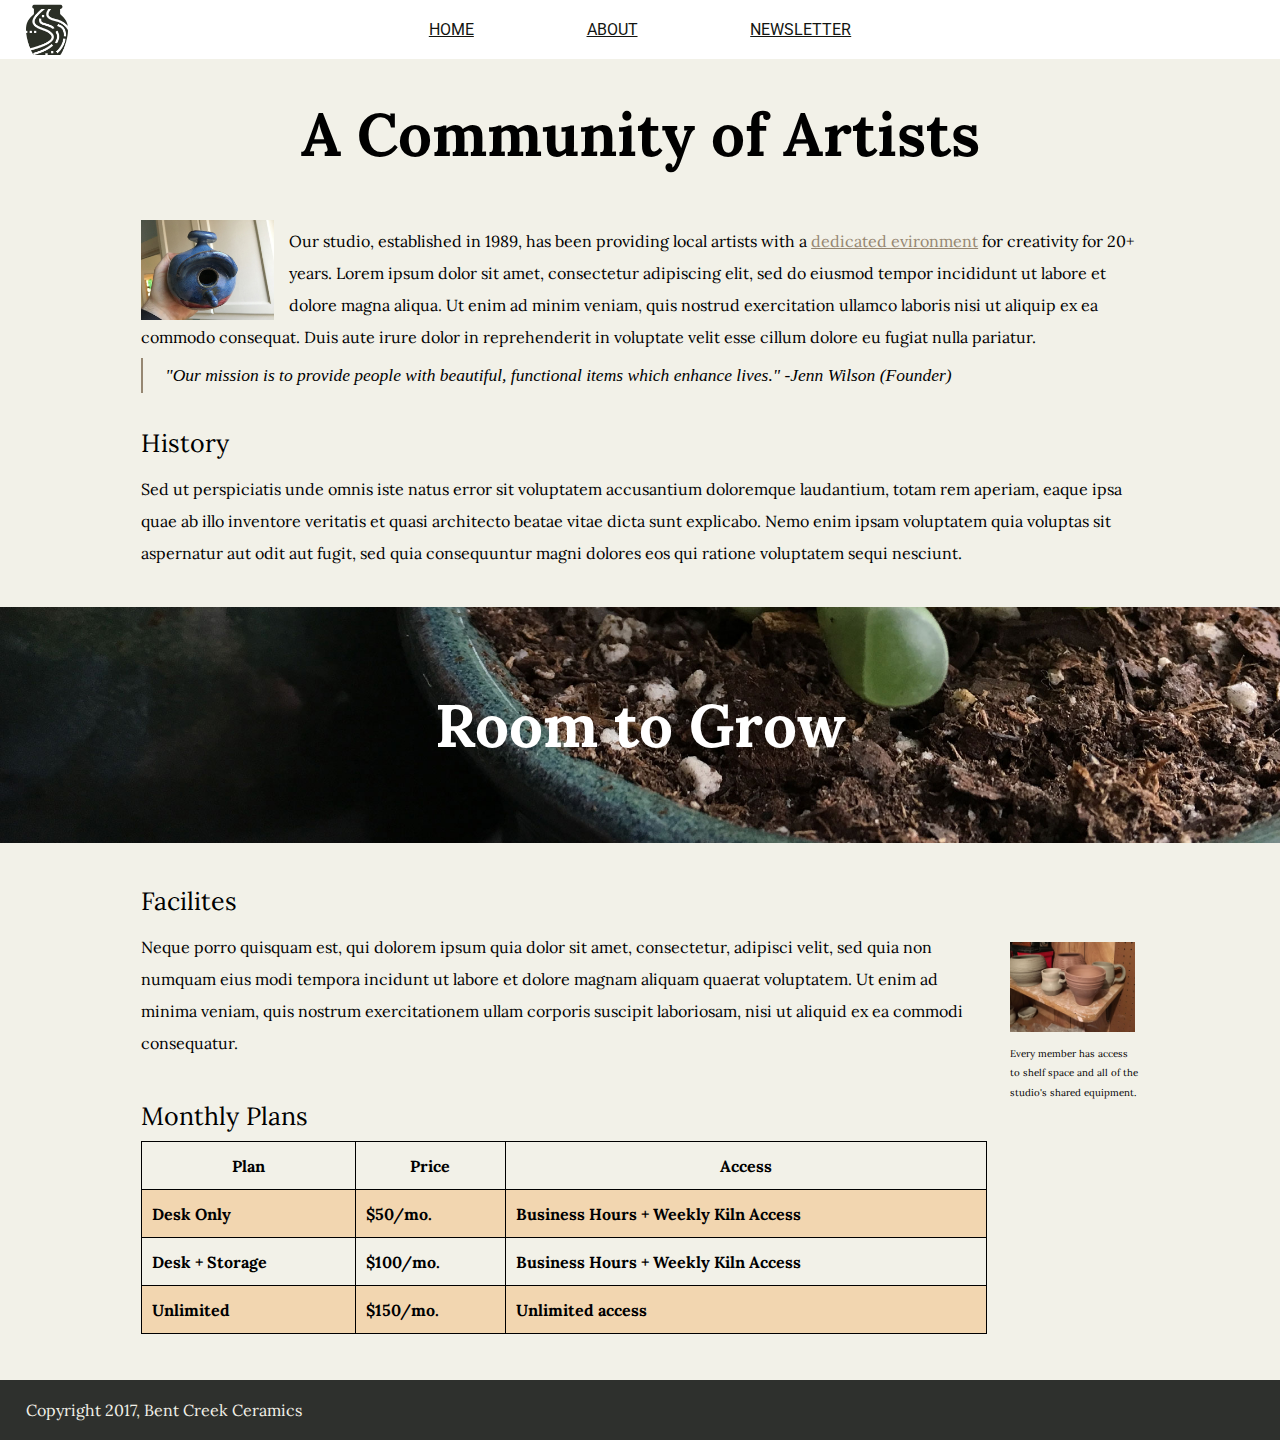
==== about.html @ f8fd8584 "week 1 project" ====
<!-- This is ABOUT -->
<!DOCTYPE html>

<html>
<head>
  <meta charset="utf-8">
  <meta content="IE=edge,chrome=1" http-equiv="X-UA-Compatible">

  <link rel="stylesheet" href="main.css">
  <link rel="stylesheet" href="https://fonts.googleapis.com/css?family=Lora|Roboto:300,300i,400,400i">
  <link rel="icon" type="image/png" href="images/bent-creek-logo.png" sizes="152x152">
  <title> Bent Creek Ceramics - About </title>
</head>

<body>
  <header>
    <!-- navigation -->
    <div class="c-nav s-nav">
      <a href="FILENAME" id="site-logo">
        <img src="images/bent-creek-logo.png" alt="Ceramics logo">
      </a>
      <nav class="c-sub-nav f-sub-nav--style s-sub-nav">
        <a href="FILENAME">Home</a>
        <a href="FILENAME">About</a>
        <a href="FILENAME">Newsletter</a>
      </nav>
    </div>

    <!-- topic title-->
    <div class="c-head f-head--size f-head--style">
      <h1> A Community of Artists </h1>
    </div>
  </header>


  <!-- articles-->
  <main>
    <article class="c-art f-art s-art">
      <img src="images/birdhouse.jpg" alt="Birdhouse" id="art--birdhouse">
      <p>
        Our studio, established in 1989, has been providing local artists with a
        <a href="#under-parallax" id="art--inline-link">dedicated evironment</a>
        for creativity for 20+ years. Lorem ipsum dolor sit amet, consectetur adipiscing elit, sed do eiusmod tempor incididunt ut labore et dolore magna aliqua. Ut enim ad minim veniam, quis nostrud exercitation ullamco laboris nisi ut aliquip ex ea commodo consequat. Duis aute irure dolor in reprehenderit in voluptate velit esse cillum dolore eu fugiat nulla pariatur.
      </p>

      <blockquote>
      "Our mission is to provide people with beautiful, functional items which enhance lives."
      -Jenn Wilson (Founder)
      </blockquote>
    </article>

    <article class="c-art f-art s-art">
      <h3> History </h3>
      <p> Sed ut perspiciatis unde omnis iste natus error sit voluptatem accusantium doloremque laudantium, totam rem aperiam, eaque ipsa quae ab illo inventore veritatis et quasi architecto beatae vitae dicta sunt explicabo. Nemo enim ipsam voluptatem quia voluptas sit aspernatur aut odit aut fugit, sed quia consequuntur magni dolores eos qui ratione voluptatem sequi nesciunt. </p>
    </article>

    <section id="parallax">
      <h1> Room to Grow </h3>
    </section>

<div class="c-art f-art s-art" id="under-parallax">
  <div class="">
    <article class="c-art--margin">
      <div>
        <h3> Facilites </h3>
        <p> Neque porro quisquam est, qui dolorem ipsum quia dolor sit amet, consectetur, adipisci velit, sed quia non numquam eius modi tempora incidunt ut labore et dolore magnam aliquam quaerat voluptatem. Ut enim ad minima veniam, quis nostrum exercitationem ullam corporis suscipit laboriosam, nisi ut aliquid ex ea commodi consequatur.</aside>
      </div>
    </article>

    <article class="c-table">
      <h3> Monthly Plans</h3>
      <table class="c-table--pad s-table--border" id="monthlyPlans">
        <tr>
          <th> Plan </th>
          <th> Price </th>
          <th> Access </th>
        </tr>
        <tr class="tr--bgcolor">
          <td> Desk Only </td>
          <td> $50/mo. </td>
          <td> Business Hours + Weekly Kiln Access </td>
        </tr>
        <tr>
          <td> Desk + Storage </td>
          <td> $100/mo. </td>
          <td> Business Hours + Weekly Kiln Access </td>
        </tr>
        <tr class="f-tablerow tr--bgcolor">
          <td> Unlimited </td>
          <td> $150/mo. </td>
          <td> Unlimited access </td>
        </tr>
      </table>
    </article>
  </div>

    <aside class="c-aside f-aside">
      <img src="images/background-1.jpg" alt="Pottery" id="aside--pot">
      <p>Every member has access to shelf space and all of the studio's shared equipment.</p>
    </aside>
  </div>
  </main>

  <!-- copyright -->
  <footer class="c-copyR f-copyR s-copyR">
    <span> Copyright 2017, Bent Creek Ceramics </span>
  </footer>


</body>
  </html>
---- main.css ----
/*
Background: #F2F1E8
Text: #131511
Inline Link: #968772
Inline Link (Hover): #967343
Navigation Background: #FFFFFF
Navigation Text (Hover): #CD5D67
Navigation Text (Active) #968772
Button Background: #968772
Button Background (Hover): #967343
Button Text: #F2F1E8
Button Text (Hover): #FFFFFF
Input Border Bottom: #968772
Input Border Bottom (Focus): #967343

Import fonts: Lara | Roboto
font-family: 'Roboto', sans-serif;
font-family: 'Lora', serif;

// Considerations
The header/navigation component is always fixed to the top. Contents should scroll behind this component.
Navigation links at the top should link to the corresponding pages in your project directory (paths may vary for each .html document).
The currently visited page's navigation link should have an "active" state.
Use flexbox for grid level layout.
The text "dedicated environment" in the first paragraph of the about page is an inline link. It should link a user to the "Facilities" section below when clicked.
The newsletter signup page has a minimum height of the viewport's height.
The newsletter signup module is centered horizontally and vertically on the page.
The "Name" input field on the newsletter page should have the type text.
The "Email" input field on the newsletter page should have the type email.

//Bonus
Create and apply a favicon.
Use CSS only to make navigation links all caps.
Apply a subtle drop shadow to the bottom of the header.
Apply a subtle transition duration to hover and focus states
Apply parallax scrolling to the background image in the "Room to Grow" section on the about page. When scrolled the image appears to stay stationary while the sections above and below scroll over. This can be done with with the css background and background-size properties.
Add the id nameInput to the name input field in the newsletter page.
Add the id emailInput to the email input field in the newsletter page.
Add the id signupButton to the "Submit" button in the newsletter page.
Include the following code snippet just before the closing body tag (</body>) in newsletter/index.html:

https://newline.theironyard.com/cohorts/25/courses/9/projects/41
https://fonts.google.com/?selection.family=Merriweather:300,300i,400,400i,700%7CRoboto:300,300i,400,400i

Desktop >1024px
Tablet 640 - 1024px
Phone 0-639px
 */

h1, h2, h3, h4, h5, p{
  font-family: 'Lora', serif;
}

html, body{
  background-color: #F2F1E8;
  margin: 0 auto;
  padding: 0 auto;
  height: 100%;
}

/* NOTE: Navigation */
.c-nav{
  padding: 20px auto;
  position: fixed;
  top: 0;
  width: 100%;
}

.s-nav{
  background-color: #FFFFFF;

  display:flex;
  align-items: center;
  justify-content: center;
}

.c-sub-nav{
  margin-right: 4.4%;
  padding: 20px;
}

.f-sub-nav--style{
  color: #2B2F26;
  font-family: 'Roboto', sans-serif;
  text-transform: uppercase;
}

.s-sub-nav{
  flex: 20;

  display: flex;
  justify-content: center;
}

.c-sub-nav a{
  color: #131511;
  padding: 0 5%;
}

.c-sub-nav a:active{
  color: #968772;

}
.c-sub-nav a:hover{
  color: #CD5D67;
}

#site-logo {
  flex: 1;
  position: relative;
    left: 1.5%;
  width: 95%;
}

#site-logo img{
  min-width: 35px;
  position: relative;
    top: 2px;
    left: 1.5%;
  width: 95%;
}

/* NOTE: Header */
.c-head{
  padding: 92.5px 0 32.5px 0;
}
.f-head--size{
  font-size: 30px;
}
.f-head--style{
  font-family: 'Lora', serif;
  line-height: 1.2;
  text-align: center;
}
#compName, h1, p{
  margin: 5px auto;
}


/* NOTE: Products */
.c-pr{
  box-sizing: border-box;
  margin: 0 auto 12.5px auto;
  max-width: 1124px;
  padding: 0 2.5%;
}

.c-pr--row{
  display: flex;
  flex-wrap: wrap;
}

.s-btn{
  background-position: left center;
  background-repeat: no-repeat;
  border-style: none;
  margin: 6.75px 6.75px;

  display: flex;
  flex-wrap: nowrap;
  justify-content: flex-start;
}

.c-btn-primary{
  min-width: 165px;
  min-height: 255px;
  background-size: 100%;
}

#first-row button:nth-child(1){
  background-image: url(images/product-1.jpg);
  background-size: cover;
  flex: 3;
}
#first-row button:nth-child(2){
  background-image: url(images/product-2.jpg);
  flex: 1;
}
#first-row button:nth-child(3){
  background-image: url(images/product-3.jpg);
  background-size: 130%;
  flex: 1;
}

#first-row button h3{
  background-color: #2e302d;
  color: #F2F1E8;
  font-size: 16px;
  padding: 12.5px 10px;
  position: relative;
    top: 87.5px;
}

.c-btn-secondary{
  min-width: 165px;
  min-height: 175px;
  background-size: 140%;
}

#second-row button:nth-child(1){
  background-image: url(images/product-4.jpg);
  flex: 1;
}
#second-row button:nth-child(2){
  background-image: url(images/product-5.jpg);
  flex: 1;
}
#second-row button:nth-child(3){
  background-image: url(images/product-6.jpg);
  background-size: cover;
  flex: 2;
}
#second-row button:nth-child(4){
  background-image: url(images/product-7.jpg);
  flex: 1;
}

#second-row button h3{
  background-color: #2e302d;
  color: #F2F1E8;
  font-size: 16px;
  padding: 12.5px 10px;
  position: relative;
    top: 45px;
}

/* NOTE: Articles */
.c-art{
  box-sizing: border-box;
  margin: 0 auto;
  padding: 0 20px;
  max-width: 1024px;
  padding: 1%;
}

.c-art--margin{
  margin: 0 22.5px 32.5px 0;
}

.f-art{
  line-height: 2;
}

.f-art h3{
  margin: 0;
  font-size: 25px;
  font-weight: normal;
}

.s-art{
}

.c-art blockquote{
  border-left: 2px solid #968772;
  margin: 0 auto;
  padding-left: 22.5px;
}

.f-art blockquote{
  font-size: 17.5px;
  font-style: italic;
}

.c-aside {
  position: relative;
  top: 66.5px;
}

.f-aside{
  font-size: 9.75px;
}

#art--inline-link{
  color: #968772;
}
#art--inline-link:active{
  color: #968772;
  }
#art--inline-link:hover{
  color: #967343;
}

#art--birdhouse{
  float: left;
  height: 100px;
  margin-right: 15px;
}

#aside--pot{
  height: 90px;
  width: 125px;
}

#under-parallax{
  display: flex;
  justify-content: space-around;
}

.c-table{
  padding: 0 22.5px 32.5px 0;
}
.c-table--pad{
  box-sizing: border-box;
  width: 100%;
}
.s-table--border{
  border: thin solid black;
}

#monthlyPlans, tr, th, td{
  border: thin solid black;
  border-collapse: collapse;
  font-family: 'Lora', serif;
  font-weight: bold;
  padding: 7.5px 10px;
  white-space: nowrap;
}

.tr--bgcolor{
  background: #f2d6b0;
}

#parallax{
  color: white;
  background-attachment: fixed;
  background-position: left;
  background-repeat: no-repeat;
  background-size: cover;
  background-image: url(images/background-3.jpg);
  margin: 20px 0;
  padding: 75px;
  text-align: center;
  font-size: 30px;
}

/* NOTE: Newsletter */

#news-bg{
  background-image: url(images/background-2.jpg);
  background-size: cover;
  background-repeat: no-repeat;
  height: 100%;
  width: 100%;
}

.c-form{
  margin: auto;
  padding: 15px 0;
  position: relative;
    top: 20%;
  width: 500px;
}

.s-form{
  background-color: white;
}

.s-form--flex{
  display: flex;
  flex-direction: column;
  align-items: center;
}

.s-form--flex label{
  border: none;
  border-bottom: 2px solid #968772;
  box-shadow: none;
  color: #968772;
  font-family: 'Roboto', sans-serif;
  margin: 35px 0 0 0;
  padding: 3px 0;
}

.f-form {
  text-align: center;
}

.f-form h4{
  font-weight: normal;
  margin: 0;
}

#nameInput, #emailInput{
  border: none;
  border-bottom: 2px solid #968772;
  box-shadow: none;
  color: #968772;
  font-family: 'Roboto', sans-serif;
  padding: 4px;
  margin: 35px 0 0 0;
  width: 385px;
}

#nameInput, #emailInput:focus{
  border-bottom: 2px solid #967343;
}

.f-form {
  text-align: center;
}

.f-form h2{
  font-weight: normal;
}

.c-btn-submit{
  margin: 35px 0 15px 0;
}

#signupButton{
  background-color: #968772;
  border: hidden;
  color: #F2F1E8;
  font-size: 15px;
  padding: 15px 35px;
}

#signupButton:hover{
  background-color: #967343;
  color: #FFFFFF;
}

/* NOTE: Footer Copyright*/
.c-copyR{
  padding: 20px 2%;
}
.f-copyR{
  color: #F2F1E8;
  font-family: 'Lora', serif;
  text-align: left;
}
.s-copyR{
  background-color: #2e302d;
}
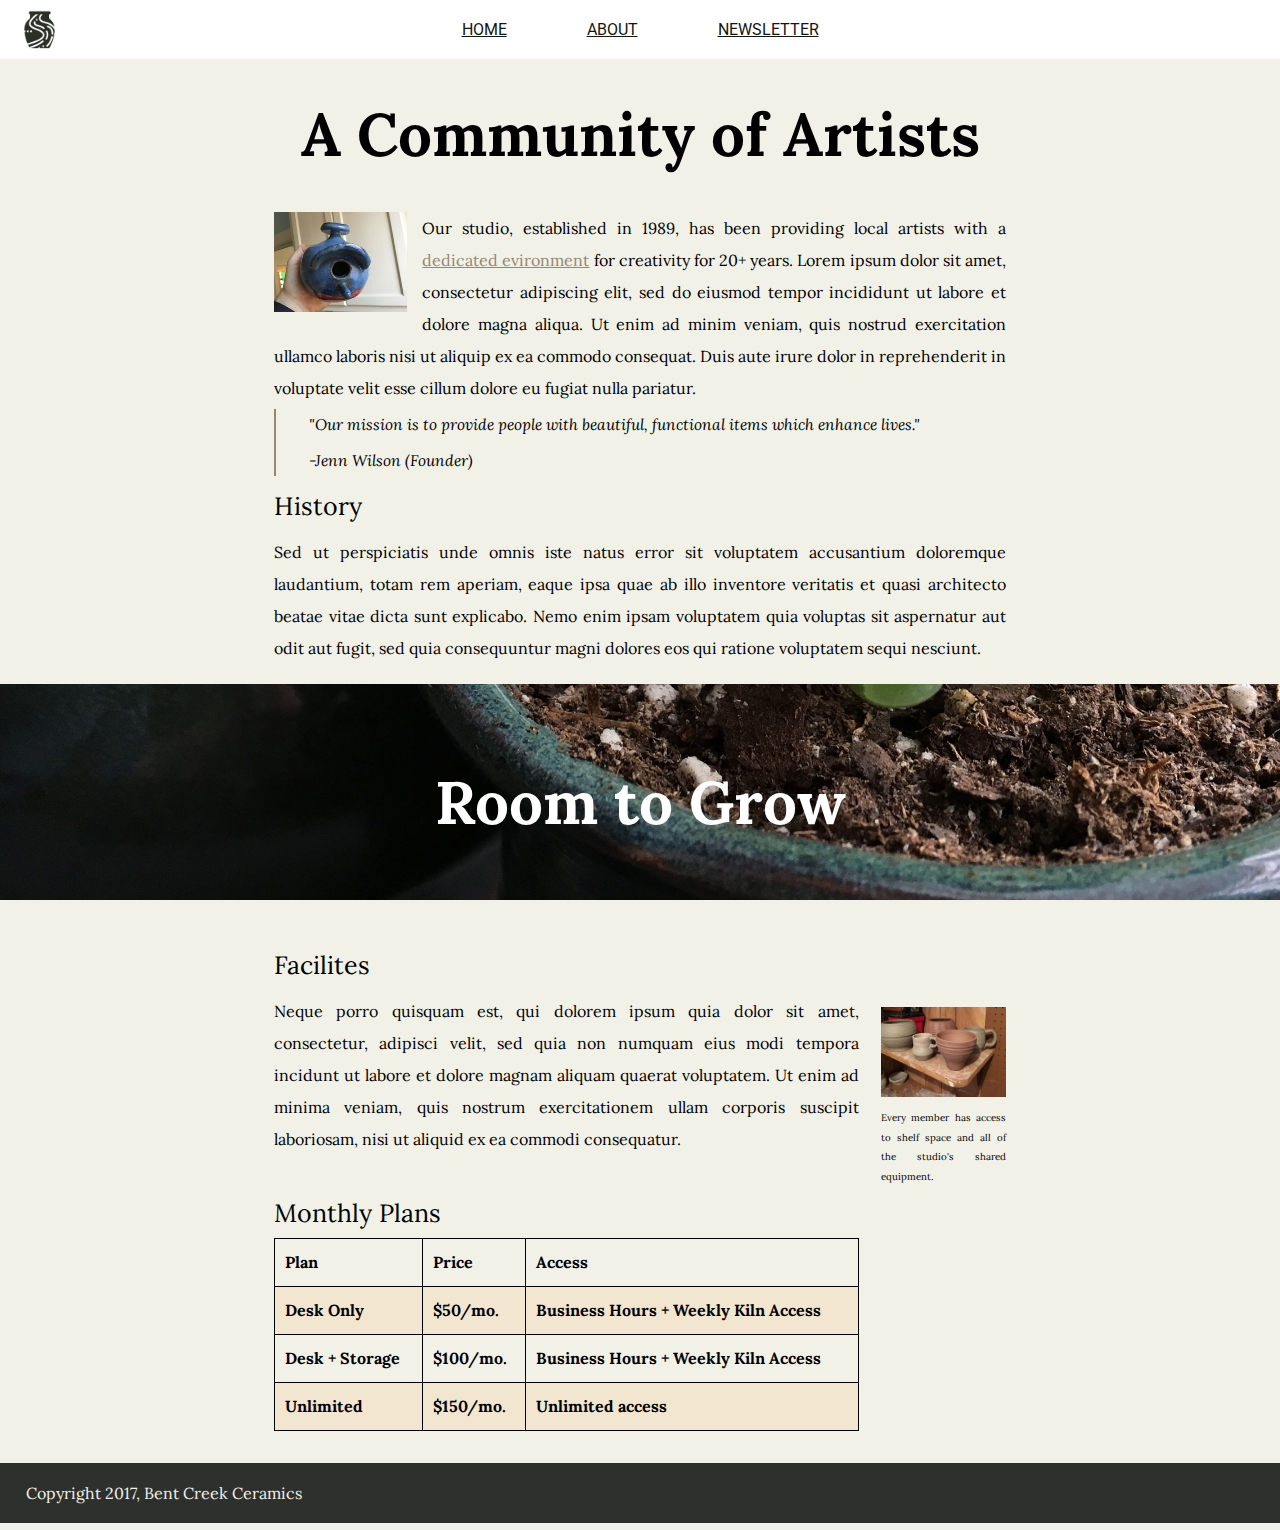
==== commit c98617d4: "week 1 project, fix #1" ====
--- a/about.html
+++ b/about.html
@@ -16,13 +16,13 @@
   <header>
     <!-- navigation -->
     <div class="c-nav s-nav">
-      <a href="FILENAME" id="site-logo">
+      <a href="index.html" id="site-logo">
         <img src="images/bent-creek-logo.png" alt="Ceramics logo">
       </a>
       <nav class="c-sub-nav f-sub-nav--style s-sub-nav">
-        <a href="FILENAME">Home</a>
-        <a href="FILENAME">About</a>
-        <a href="FILENAME">Newsletter</a>
+        <a href="index.html">Home</a>
+        <a href="about.html">About</a>
+        <a href="newsletter.html">Newsletter</a>
       </nav>
     </div>
 
@@ -44,8 +44,8 @@
       </p>
 
       <blockquote>
-      "Our mission is to provide people with beautiful, functional items which enhance lives."
-      -Jenn Wilson (Founder)
+        <p> "Our mission is to provide people with beautiful, functional items which enhance lives." </p>
+        <p> -Jenn Wilson (Founder) </p>
       </blockquote>
     </article>
 
@@ -85,7 +85,7 @@
           <td> $100/mo. </td>
           <td> Business Hours + Weekly Kiln Access </td>
         </tr>
-        <tr class="f-tablerow tr--bgcolor">
+        <tr class="tr--bgcolor">
           <td> Unlimited </td>
           <td> $150/mo. </td>
           <td> Unlimited access </td>
--- a/main.css
+++ b/main.css
@@ -60,9 +60,8 @@
 
 /* NOTE: Navigation */
 .c-nav{
-  padding: 20px auto;
   position: fixed;
-  top: 0;
+    top: 0;
   width: 100%;
 }
 
@@ -94,7 +93,7 @@
 
 .c-sub-nav a{
   color: #131511;
-  padding: 0 5%;
+  padding: 0 40px;
 }
 
 .c-sub-nav a:active{
@@ -109,20 +108,21 @@
   flex: 1;
   position: relative;
     left: 1.5%;
-  width: 95%;
+  width: 90%;
 }
 
 #site-logo img{
   min-width: 35px;
+  padding: 5px 0;
   position: relative;
     top: 2px;
     left: 1.5%;
-  width: 95%;
+  width: 70%;
 }
 
 /* NOTE: Header */
 .c-head{
-  padding: 92.5px 0 32.5px 0;
+  padding: 92.5px 10% 32.5px 10%;
 }
 .f-head--size{
   font-size: 30px;
@@ -132,6 +132,7 @@
   line-height: 1.2;
   text-align: center;
 }
+
 #compName, h1, p{
   margin: 5px auto;
 }
@@ -157,14 +158,19 @@
   margin: 6.75px 6.75px;
 
   display: flex;
-  flex-wrap: nowrap;
+  flex-wrap: wrap;
   justify-content: flex-start;
 }
 
 .c-btn-primary{
+  background-size: 100%;
   min-width: 165px;
   min-height: 255px;
-  background-size: 100%;
+}
+
+button{
+  margin: 0;
+  padding: 0;
 }
 
 #first-row button:nth-child(1){
@@ -228,9 +234,8 @@
 .c-art{
   box-sizing: border-box;
   margin: 0 auto;
-  padding: 0 20px;
-  max-width: 1024px;
-  padding: 1%;
+  max-width: 924px;
+  padding: 0 7.5%;
 }
 
 .c-art--margin{
@@ -239,6 +244,7 @@
 
 .f-art{
   line-height: 2;
+  text-align: justify;
 }
 
 .f-art h3{
@@ -253,11 +259,11 @@
 .c-art blockquote{
   border-left: 2px solid #968772;
   margin: 0 auto;
-  padding-left: 22.5px;
+  padding: 0 32.5px;
 }
 
 .f-art blockquote{
-  font-size: 17.5px;
+  font-size: 15.5px;
   font-style: italic;
 }
 
@@ -317,7 +323,7 @@
 }
 
 .tr--bgcolor{
-  background: #f2d6b0;
+  background: rgba(242, 214, 176, 0.4);
 }
 
 #parallax{
@@ -368,7 +374,7 @@
   color: #968772;
   font-family: 'Roboto', sans-serif;
   margin: 35px 0 0 0;
-  padding: 3px 0;
+  padding: 0 15px 4px 0px;
 }
 
 .f-form {
@@ -386,6 +392,7 @@
   box-shadow: none;
   color: #968772;
   font-family: 'Roboto', sans-serif;
+  font-size: 15px;
   padding: 4px;
   margin: 35px 0 0 0;
   width: 385px;
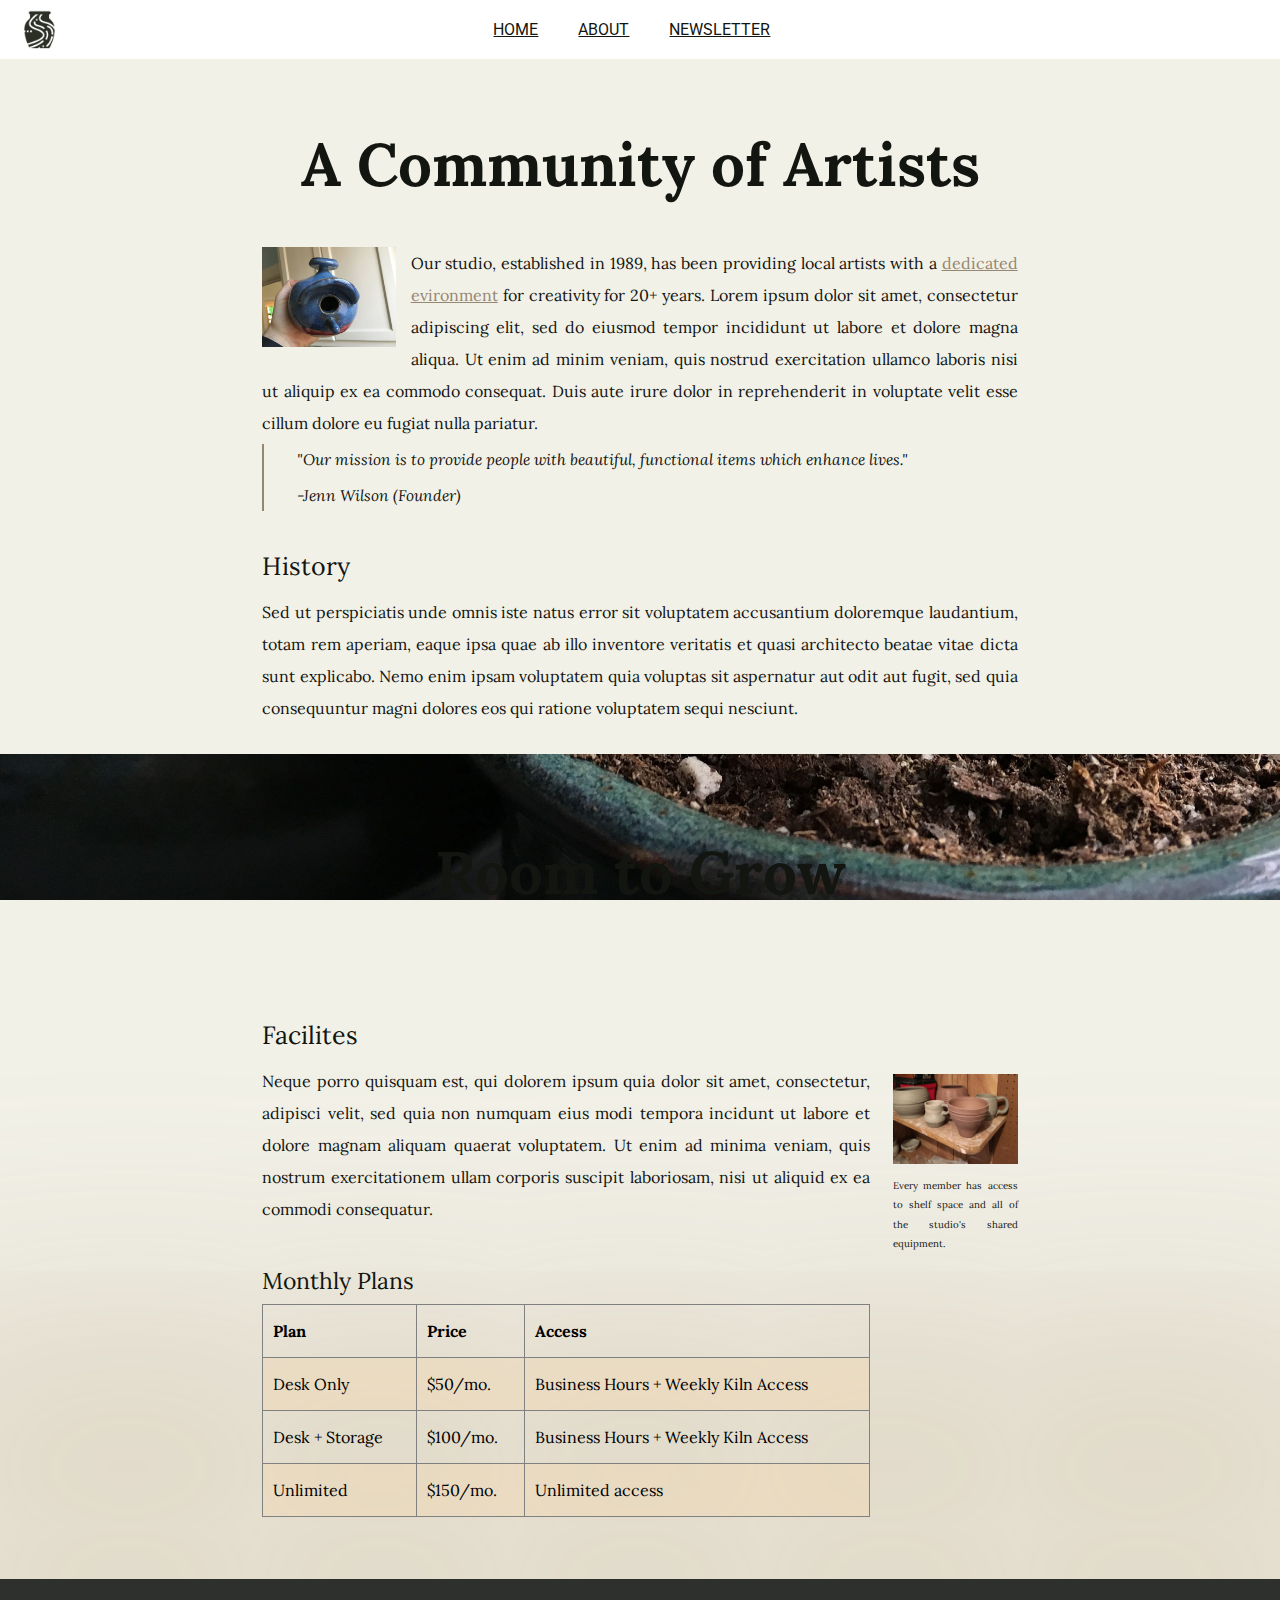
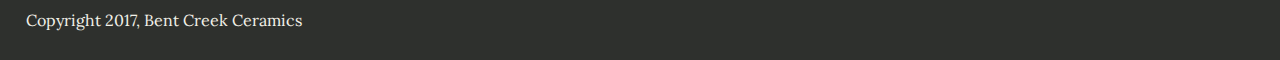
==== commit b3e89711: "week 1 project, fix media screen" ====
--- a/about.html
+++ b/about.html
@@ -59,7 +59,7 @@
     </section>
 
 <div class="c-art f-art s-art" id="under-parallax">
-  <div class="">
+  <div class="" id="facilities">
     <article class="c-art--margin">
       <div>
         <h3> Facilites </h3>
--- a/main.css
+++ b/main.css
@@ -47,7 +47,10 @@
 Phone 0-639px
  */
 
+ /* NOTE: visited and active states do not work */
+
 h1, h2, h3, h4, h5, p{
+  color: #131511;
   font-family: 'Lora', serif;
 }
 
@@ -74,7 +77,7 @@
 }
 
 .c-sub-nav{
-  margin-right: 4.4%;
+  margin-right: 5.6%;
   padding: 20px;
 }
 
@@ -89,18 +92,15 @@
 
   display: flex;
   justify-content: center;
-}
-
-.c-sub-nav a{
+
+}
+
+.f-sub-nav--style a{
   color: #131511;
-  padding: 0 40px;
-}
-
-.c-sub-nav a:active{
-  color: #968772;
-
-}
-.c-sub-nav a:hover{
+  padding: 0 20px;
+}
+
+.f-sub-nav--style a:hover{
   color: #CD5D67;
 }
 
@@ -122,7 +122,7 @@
 
 /* NOTE: Header */
 .c-head{
-  padding: 92.5px 10% 32.5px 10%;
+  padding: 122.5px 10% 32.5px 10%;
 }
 .f-head--size{
   font-size: 30px;
@@ -141,14 +141,15 @@
 /* NOTE: Products */
 .c-pr{
   box-sizing: border-box;
-  margin: 0 auto 12.5px auto;
-  max-width: 1124px;
+  margin: 0 auto 18.5px auto;
+  max-width: 1104px;
   padding: 0 2.5%;
 }
 
 .c-pr--row{
   display: flex;
   flex-wrap: wrap;
+  justify-content: space-around;
 }
 
 .s-btn{
@@ -165,7 +166,7 @@
 .c-btn-primary{
   background-size: 100%;
   min-width: 165px;
-  min-height: 255px;
+  min-height: 288px;
 }
 
 button{
@@ -194,7 +195,7 @@
   font-size: 16px;
   padding: 12.5px 10px;
   position: relative;
-    top: 87.5px;
+    top: 99.5px;
 }
 
 .c-btn-secondary{
@@ -233,9 +234,9 @@
 /* NOTE: Articles */
 .c-art{
   box-sizing: border-box;
-  margin: 0 auto;
-  max-width: 924px;
-  padding: 0 7.5%;
+  margin: 10px auto 30px;
+  max-width: 1024px;
+  padding: 0 10.5%;
 }
 
 .c-art--margin{
@@ -269,7 +270,7 @@
 
 .c-aside {
   position: relative;
-  top: 66.5px;
+  top: 64px;
 }
 
 .f-aside{
@@ -305,6 +306,10 @@
 .c-table{
   padding: 0 22.5px 32.5px 0;
 }
+
+.c-table h3{
+  font-size: 23px;
+}
 .c-table--pad{
   box-sizing: border-box;
   width: 100%;
@@ -314,11 +319,10 @@
 }
 
 #monthlyPlans, tr, th, td{
-  border: thin solid black;
+  border: thin solid grey;
   border-collapse: collapse;
   font-family: 'Lora', serif;
-  font-weight: bold;
-  padding: 7.5px 10px;
+  padding: 10px 10px;
   white-space: nowrap;
 }
 
@@ -429,7 +433,8 @@
 
 /* NOTE: Footer Copyright*/
 .c-copyR{
-  padding: 20px 2%;
+  margin 0 auto;
+  padding: 30.5px 2%;
 }
 .f-copyR{
   color: #F2F1E8;
@@ -437,5 +442,92 @@
   text-align: left;
 }
 .s-copyR{
+  box-shadow: 0px -100px 214px 200px rgba(150,115,67,0.18);
   background-color: #2e302d;
 }
+
+
+/* NOTE: SCREEN CHANGES */
+@media screen and (max-width: 946px){
+  #first-row button:nth-child(1){
+    flex: 2.063;
+  }
+
+  #first-row button h3{
+    font-size: 14.75px;
+    padding: 10.5px 8px;
+  }
+
+  #second-row button:nth-child(3){
+    flex: 1;
+  }
+
+  #second-row button h3{
+    font-size: 14.75px;
+    padding: 10.5px 8px;
+  }
+
+}
+
+@media screen and (max-width: 766px){
+  #first-row button:nth-child(1){
+    min-width: 560px;;
+  }
+
+  .c-btn-secondary{
+    background-size: 140%;
+    min-width: 225px;
+    min-height: 235px;
+  }
+
+  .c-art--margin{
+    margin: 0;
+  }
+
+  #under-parallax{
+    display: flex;
+    flex-flow: column nowrap;
+  }
+
+  .c-aside{
+    top: 0px;
+  }
+
+  #aside--pot{
+    float: left;
+    margin-right: 20px;
+  }
+}
+
+@media screen and (max-width: 639px){
+  .c-sub-nav{
+    margin: 0 auto;
+    padding: 15px 10px;
+  }
+  .c-sub-nav a{
+    padding: 10px;
+  }
+
+  .c-pr--row{
+    display: flex;
+    flex-flow: column wrap;
+  }
+
+  .c-btn-primary{
+    background-size: 100%;
+    min-width: 175px;
+    min-height: 165px;
+  }
+
+  #first-row button h3{
+    position: relative;
+      top: 45px;
+  }
+
+  .c-btn-secondary{
+    background-size: 100%;
+    min-width: 175px;
+    min-height: 165px;
+  }
+
+}
